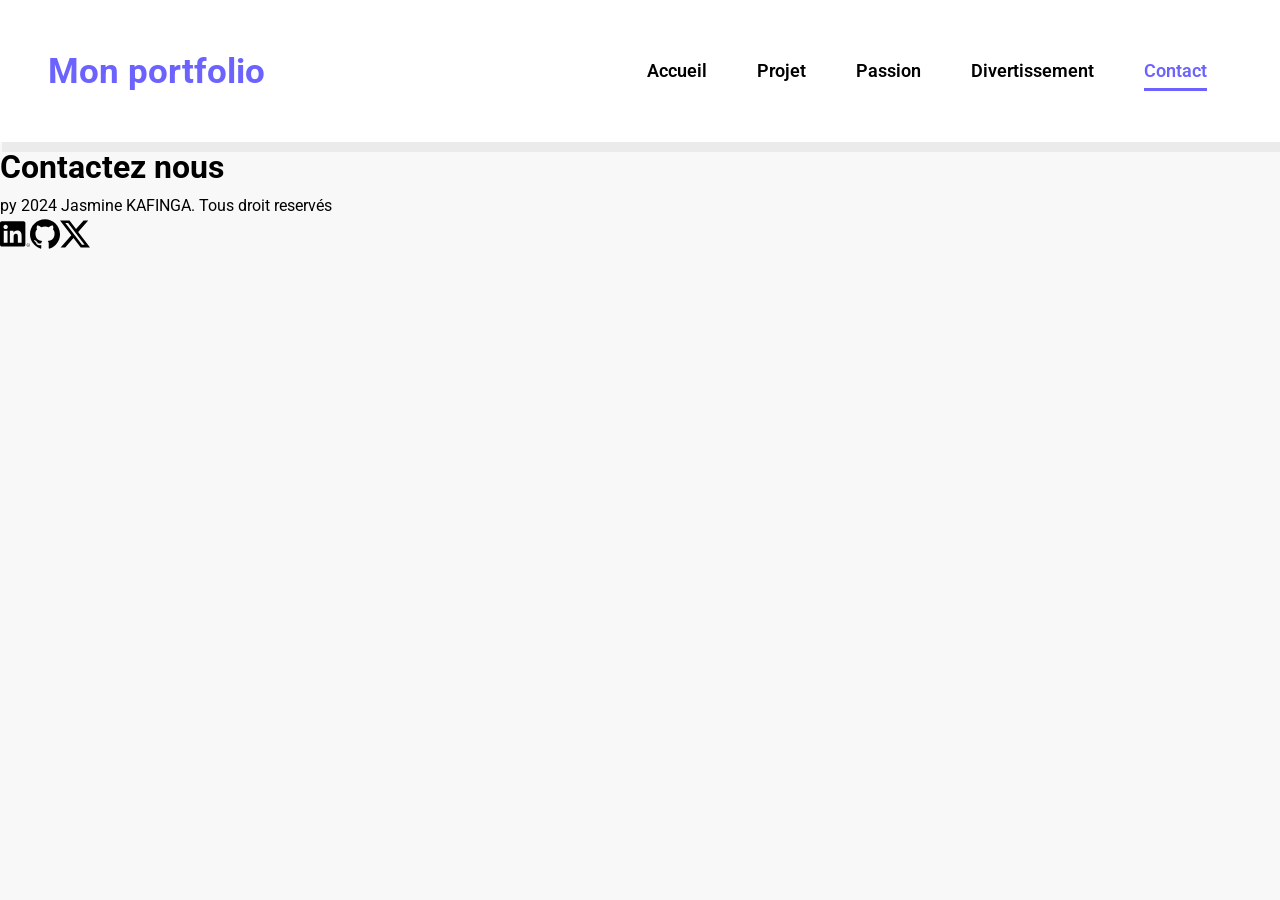
==== Contact.html @ 926a8cb7 "Stylisation du menu et creation des autres pages" ====
<!DOCTYPE html>
<html lang="en">
<head>
  <meta charset="UTF-8">
  <meta name="viewport" content="width=device-width, initial-scale=1.0">
  <title>Mon portfolio</title>
  <link rel="stylesheet" href="CSS/Style.css">
  <link rel="preconnect" href="https://fonts.googleapis.com">
<link rel="preconnect" href="https://fonts.gstatic.com" crossorigin>
<link href="https://fonts.googleapis.com/css2?family=Roboto:ital,wght@0,100..900;1,100..900&display=swap" rel="stylesheet">
</head>
<body>
  <header>
    <div>
      <a href="">Mon portfolio</a>
      </div>
      <nav>
        <ul>
          <li><a href="index.html">Accueil</a></li>
          <li><a href="Projet.html">Projet</a></li>
          <li><a href="Passions.html">Passion</a></li>
          <li><a href="Divertissement.html">Divertissement</a></li>
          <li><a href="Contact.html"class="active">Contact</a></li>
        </ul>
      </nav>
        </ul>
      </nav> 
  </header>
  <main>
    <h1>Contactez nous</h1>
  </main>
  <footer>
    <p>py 2024 Jasmine KAFINGA. Tous droit reservés</P>
    <img src="image/linkedin.svg" alt="linkedin" width="30"><img src="image/github.svg" alt="github"width="30"><img src="image/twitter-alt.svg" alt="twitter-alt"width="30">
  </footer>
</body>
</html>
---- CSS/Style.css ----
:root {
   --Violet-doux: #6c63FF;
   --Violet-fonce: #534edd;
   --Violet-Vif: #ffa726;
   --gris-tres-fort: #333;
   --gris-fonce: #666;
   --gris-tres-clair: #f8f8f8;
   --gris-calir: #eee;


}

*{
    margin: 0;
    padding: 0;
    box-sizing: border-box;

}
body{
    background-color: var(--gris-tres-clair);
    font-family: roboto, sans-serif;
    line-height: 1.6;
    }
header{
    background-color: white;
    box-shadow: 2px 10px rgba(0, 0, 0, 0.05);
    position: sticky;
    top: 0;
    z-index: 100;
    display: flex;
    justify-content: space-between;
    align-items: center;
    padding: 2rem 3rem;

}
header div a {
    text-decoration: none;
    font-size: 2.2rem;
    font-weight: bold;
    color: var(--Violet-doux);
}
ul li {
    list-style: none;
    margin: 25px;

}
ul{
    display: flex;

}
ul li a {
    text-decoration: none;
    color: var(--gris-tres-fonce);
    font-weight: 600;
    font-size: 1.1rem;
    position: relative;
    padding: 10px 0;
}
ul li a:hover{
    color: var(--Violet-doux);
}

ul li a::after{
    content: '';
    position: absolute;
    left: 0;
    bottom: 0;
    height: 3px;
    width: 0%;
    background-color: var(--Violet-doux);
    transition: width 0.3s ease;
}

ul li a:hover::after {
    width: 100%;
}

a.active{
    color: var(--Violet-doux);
}
a.active::after{
    width: 100%;
}
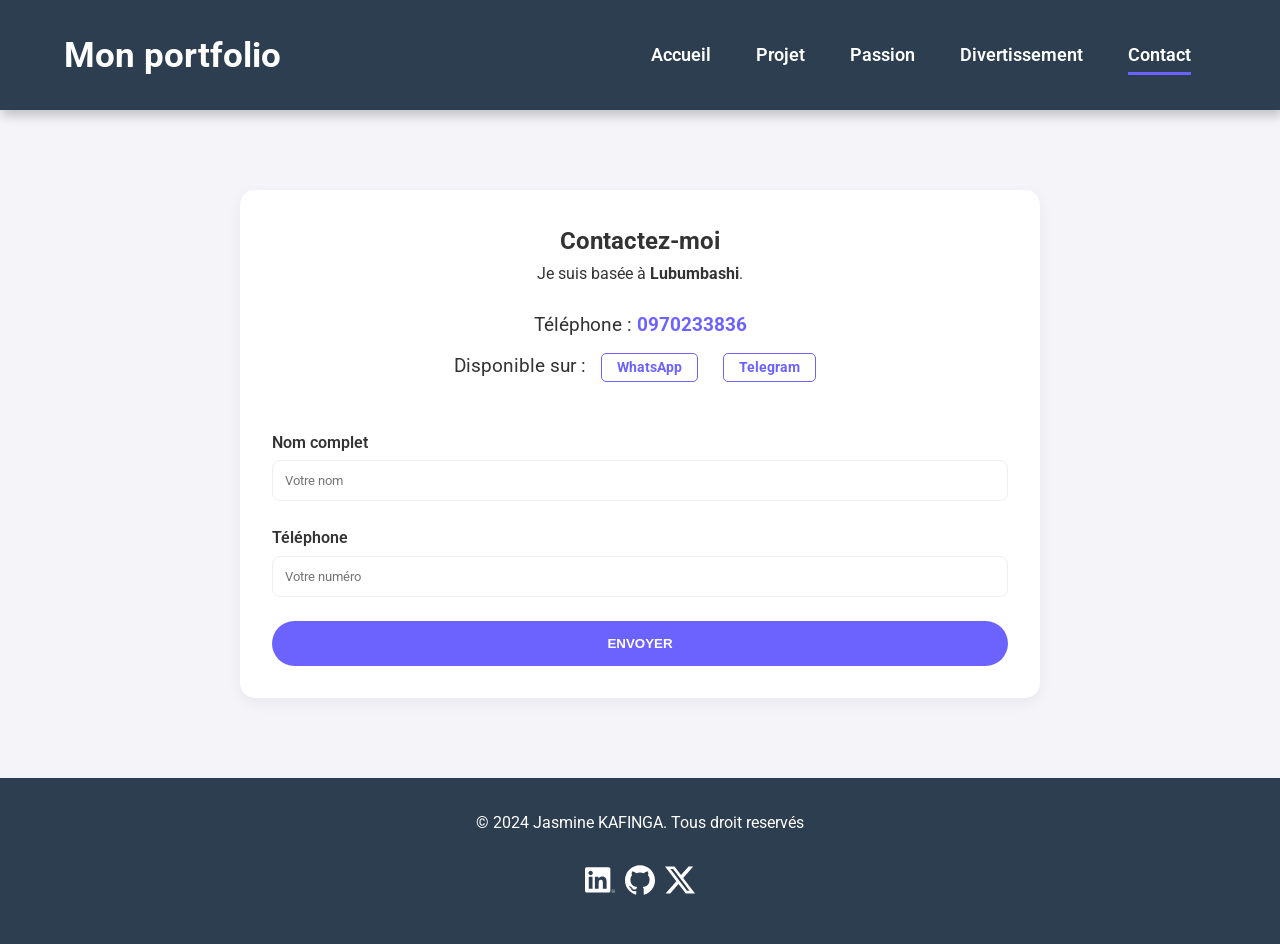
==== commit 583cad3d: "Création de la page projet, passion, divertissement,contact" ====
--- a/Contact.html
+++ b/Contact.html
@@ -26,12 +26,40 @@
         </ul>
       </nav> 
   </header>
-  <main>
-    <h1>Contactez nous</h1>
+   <main class="contact-container">
+    <section class="contact-info">
+      <h1>Contactez-moi</h1>
+      <p>Je suis basée à <strong>Lubumbashi</strong>.</p>
+      <div class="direct-contact">
+        <p>Téléphone : <a href="tel:+243970233836">0970233836</a></p>
+        <div class="social-apps">
+          <span>Disponible sur :</span>
+          <a href="https://wa.me" target="_blank">WhatsApp</a>
+          <a href="https://t.me" target="_blank">Telegram</a>
+        </div>
+      </div>
+    </section>
+
+    <section class="contact-form">
+      <form action="#" method="post">
+        <div class="form-group">
+          <label for="nom">Nom complet</label>
+          <input type="text" id="nom" name="nom" placeholder="Votre nom" required>
+        </div>
+        <div class="form-group">
+          <label for="telephone">Téléphone</label>
+          <input type="tel" id="telephone" name="telephone" placeholder="Votre numéro" required>
+        </div>
+        <button type="submit" class="btn-submit">Envoyer</button>
+      </form>
+    </section>
   </main>
+
   <footer>
-    <p>py 2024 Jasmine KAFINGA. Tous droit reservés</P>
+    <p>&copy 2024 Jasmine KAFINGA. Tous droit reservés</P>
     <img src="image/linkedin.svg" alt="linkedin" width="30"><img src="image/github.svg" alt="github"width="30"><img src="image/twitter-alt.svg" alt="twitter-alt"width="30">
   </footer>
 </body>
 </html>
+
+ 
--- a/CSS/Style.css
+++ b/CSS/Style.css
@@ -1,11 +1,11 @@
 :root {
    --Violet-doux: #6c63FF;
    --Violet-fonce: #534edd;
-   --Violet-Vif: #ffa726;
+   --Violet-Vif: #ffA726;
    --gris-tres-fort: #333;
    --gris-fonce: #666;
    --gris-tres-clair: #f8f8f8;
-   --gris-calir: #eee;
+   --gris-clair: #eee;
 
 
 }
@@ -17,13 +17,13 @@
 
 }
 body{
-    background-color: var(--gris-tres-clair);
+    background-color: var(white);
     font-family: roboto, sans-serif;
     line-height: 1.6;
     }
 header{
     background-color: white;
-    box-shadow: 2px 10px rgba(0, 0, 0, 0.05);
+    box-shadow: 2px 6px 10px rgba(0,0 ,0 , 0.2);
     position: sticky;
     top: 0;
     z-index: 100;
@@ -37,7 +37,7 @@
     text-decoration: none;
     font-size: 2.2rem;
     font-weight: bold;
-    color: var(--Violet-doux);
+    color: var(white);
 }
 ul li {
     list-style: none;
@@ -76,8 +76,494 @@
 }
 
 a.active{
-    color: var(--Violet-doux);
+    color: var(--gris-tres-fonce);
 }
 a.active::after{
     width: 100%;
-}+}
+.hero{
+    display: flex;
+    justify-content: center;
+    align-items: center;
+    gap: 5rem;
+    text-align: center;
+    margin: 10rem 2rem;
+}
+.hero img {
+    width: 300px;
+    height: 300px;
+    object-fit: cover;
+    border-radius: 50%;
+    border: 8px solid var(--Violet-doux);
+}
+
+.hero h1 {
+    color: var(--Violet-fonce);
+    font-size: 4rem;
+    font-weight: 700;
+    margin-bottom: 1.2rem;
+}
+
+.hero p {
+    color: var(--gris-fonce);
+    font-size: 1.3rem;
+    margin-bottom: 1.2rem;
+}
+
+.hero a {
+    text-decoration: none;
+    display: inline-block;
+    background-color: var(--Violet-doux);
+    color: white;
+    padding: 15px 30px;
+    border-radius: 50px;
+    text-transform: uppercase;
+    letter-spacing: 1.1px;
+    font-weight: 600;
+    margin: 1rem;
+    transition: background-color 0.3s ease, transform 0.2s ease;
+}
+
+.hero a:hover{
+    background-color: var(--Violet-fonce);
+    transform: translate(-3px);
+}
+.apropos {
+    width: 800px;
+    margin: 6rem auto;
+    text-align: center;
+}
+
+section h2 {
+    color: var(--Violet-doux);
+    font-size: 2.6rem;
+    font-weight: 700;
+    position: relative;
+    text-align: center;
+    
+}
+section h2::after {
+    content: '';
+    display: block;
+    width: 60px;
+    height: 4px;
+    background-color: var(--Violet-doux);
+    margin: 1.2rem auto;
+    border-radius: 2px;
+}
+
+.apropos p {
+    margin-bottom: 1.6rem;
+    color: var(--gris-fonce);
+    font-size: 1.2rem;
+}
+
+.competences table{
+    width: 80%;
+    margin: 0 auto;
+    border-collapse: collapse;
+    background-color: #FFF;
+    box-shadow: 0 5px 15px rgba(0, 0, 0, 00);
+    border-radius: 10px;
+    overflow: hidden;
+}
+
+.competences table th, .competences table td{
+    padding: 15px;
+
+}
+
+.competences table thead{
+    background-color: var(--Violet-doux);
+    color: #FFF;
+    text-transform: uppercase;
+}
+
+.competences table tbody td {
+    border-bottom: 1px solid var(--gris-clair);
+}
+
+.competences table tbody tr:nth-child(even){
+    background-color: #fdfdfd;
+}
+.competences table tbody tr{
+    transition: background-color 0.3s ease;
+}
+
+.competences table tbody tr:hover {
+    background-color: #f0f0f0;
+}
+
+.competences table thead th {
+    text-align: left;
+}
+
+footer {
+    margin-top: 3rem;
+    background-color: var(--Violet-doux);
+    padding: 3rem 0;
+    text-align: center;
+    color: white;
+
+}
+
+footer p {
+    color: white;
+    margin-bottom: 1.2rem;
+}
+
+footer a {
+    display: inline-block;
+    font-size: 1.6rem;
+    color: white;
+    margin: 0 10px;
+    transition: color 0.3s ease, transform 0.2s ease;
+}
+
+footer a:hover {
+    color:#FFA726;
+    transform: translateY(-3px);
+}
+/* Styles pour la page Contact */
+.contact-container {
+    max-width: 800px;
+    margin: 5rem auto;
+    padding: 2rem;
+    display: flex;
+    flex-direction: column;
+    gap: 3rem;
+    background-color: white;
+    border-radius: 15px;
+    box-shadow: 0 5px 15px rgba(0,0,0,0.05);
+}
+
+.contact-info {
+    text-align: center;
+}
+
+.direct-contact {
+    margin-top: 1.5rem;
+    font-size: 1.2rem;
+}
+
+.direct-contact a {
+    color: var(--Violet-doux);
+    text-decoration: none;
+    font-weight: bold;
+}
+
+.social-apps {
+    margin-top: 10px;
+}
+
+.social-apps a {
+    margin: 0 10px;
+    padding: 5px 15px;
+    border: 1px solid var(--Violet-doux);
+    border-radius: 5px;
+    font-size: 0.9rem;
+    transition: all 0.3s;
+}
+
+.social-apps a:hover {
+    background-color: var(--Violet-doux);
+    color: white;
+}
+
+.contact-form {
+    width: 100%;
+}
+
+.form-group {
+    margin-bottom: 1.5rem;
+    display: flex;
+    flex-direction: column;
+    text-align: left;
+}
+
+.form-group label {
+    margin-bottom: 5px;
+    font-weight: 600;
+    color: var(--gris-tres-fort);
+}
+
+.form-group input {
+    padding: 12px;
+    border: 1px solid var(--gris-clair);
+    border-radius: 8px;
+    font-family: inherit;
+}
+
+.btn-submit {
+    width: 100%;
+    background-color: var(--Violet-doux);
+    color: white;
+    padding: 15px;
+    border: none;
+    border-radius: 50px;
+    font-weight: 600;
+    text-transform: uppercase;
+    cursor: pointer;
+    transition: background 0.3s;
+}
+
+.btn-submit:hover {
+    background-color: var(--Violet-fonce);
+}
+/* Styles pour la page Divertissement */
+.entertainment-container {
+    max-width: 1000px;
+    margin: 5rem auto;
+    padding: 2rem;
+}
+
+.intro-entertainment {
+    text-align: center;
+    margin-bottom: 4rem;
+}
+
+.video-gallery {
+    margin-bottom: 5rem;
+}
+
+.video-grid {
+    display: grid;
+    grid-template-columns: repeat(auto-fit, minmax(300px, 1fr));
+    gap: 2rem;
+    margin-top: 2rem;
+}
+
+.video-card {
+    background: white;
+    padding: 15px;
+    border-radius: 15px;
+    box-shadow: 0 5px 15px rgba(0,0,0,0.05);
+}
+
+.video-card iframe {
+    width: 100%;
+    aspect-ratio: 16 / 9;
+    border-radius: 10px;
+}
+
+.video-card p {
+    margin-top: 10px;
+    font-weight: 600;
+    color: var(--gris-fonce);
+    text-align: center;
+}
+
+.hobbies-grid {
+    display: grid;
+    grid-template-columns: repeat(auto-fit, minmax(200px, 1fr));
+    gap: 2rem;
+    text-align: center;
+}
+
+.hobby-item {
+    background: white;
+    padding: 2rem;
+    border-radius: 15px;
+    transition: transform 0.3s ease;
+    border-bottom: 4px solid var(--Violet-doux);
+}
+
+.hobby-item:hover {
+    transform: translateY(-10px);
+}
+
+.hobby-icon {
+    font-size: 3rem;
+    margin-bottom: 1rem;
+}
+
+.hobby-item h3 {
+    color: var(--Violet-fonce);
+    margin-bottom: 0.5rem;
+}
+
+.hobby-item p {
+    color: var(--gris-fonce);
+    font-size: 0.9rem;
+}
+* {
+  margin: 0;
+  padding: 0;
+  box-sizing: border-box;
+}
+
+body {
+  font-family: 'Roboto', sans-serif;
+  line-height: 1.6;
+  background-color: #f4f4f9;
+  color: #333;
+}
+
+header {
+  background: #2c3e50;
+  color: #fff;
+  padding: 1rem 5%;
+  display: flex;
+  justify-content: space-between;
+  align-items: center;
+  position: sticky;
+  top: 0;
+  z-index: 1000;
+}
+
+header a {
+  color: #fff;
+  text-decoration: none;
+  font-weight: 700;
+}
+
+nav ul {
+  display: flex;
+  list-style: none;
+}
+
+nav ul li {
+  margin-left: 20px;
+}
+
+nav ul li a:hover, .active {
+  color: #3498db;
+}
+
+main {
+  padding: 2rem 5%;
+}
+
+.grille-projets {
+  display: grid;
+  grid-template-columns: repeat(auto-fit, minmax(300px, 1fr));
+  gap: 2rem;
+}
+
+.grille-projets div:first-child {
+  grid-column: 1 / -1;
+  text-align: center;
+  margin-bottom: 1rem;
+}
+
+article {
+  background: #fff;
+  border-radius: 8px;
+  overflow: hidden;
+  box-shadow: 0 4px 6px rgba(0,0,0,0.1);
+  transition: transform 0.3s ease;
+  display: flex;
+  flex-direction: column;
+  padding-bottom: 1.5rem;
+}
+
+article:hover {
+  transform: translateY(-5px);
+}
+
+figure img {
+  width: 100%;
+  height: 200px;
+  object-fit: cover;
+}
+
+article h3 {
+  padding: 1rem 1rem 0.5rem;
+}
+
+article p {
+  padding: 0 1rem;
+  font-size: 0.9rem;
+  flex-grow: 1;
+}
+
+.tags {
+  padding: 1rem;
+}
+
+.tags span {
+  background: #e0e0e0;
+  padding: 4px 10px;
+  border-radius: 15px;
+  font-size: 0.75rem;
+  margin-right: 5px;
+}
+
+.liens-projet {
+  padding: 0 1rem;
+  display: flex;
+  gap: 15px;
+}
+
+.liens-projet a {
+  text-decoration: none;
+  color: #3498db;
+  font-weight: bold;
+  font-size: 0.9rem;
+}
+
+footer {
+  background: #2c3e50;
+  color: #fff;
+  text-align: center;
+  padding: 2rem;
+  margin-top: 3rem;
+}
+
+footer img {
+  margin: 10px 5px;
+  filter: invert(1);
+}
+
+.passions-container h1 {
+  text-align: center;
+  margin-bottom: 2rem;
+  color: #2c3e50;
+}
+
+.grille-passions {
+  display: grid;
+  grid-template-columns: repeat(auto-fit, minmax(250px, 1fr));
+  gap: 25px;
+}
+
+.carte-passion {
+  position: relative;
+  border-radius: 12px;
+  overflow: hidden;
+  height: 300px;
+  box-shadow: 0 4px 15px rgba(0,0,0,0.1);
+}
+
+.carte-passion img {
+  width: 100%;
+  height: 100%;
+  object-fit: cover;
+  transition: transform 0.5s ease;
+}
+
+.carte-passion:hover img {
+  transform: scale(1.1);
+}
+
+.passion-info {
+  position: absolute;
+  bottom: 0;
+  left: 0;
+  right: 0;
+  padding: 20px;
+  background: linear-gradient(transparent, rgba(0,0,0,0.8));
+  color: white;
+}
+
+.passion-info h3 {
+  margin-bottom: 5px;
+  font-size: 1.4rem;
+}
+
+.passion-info p {
+  font-size: 0.85rem;
+  opacity: 0.9;
+}
+
+
